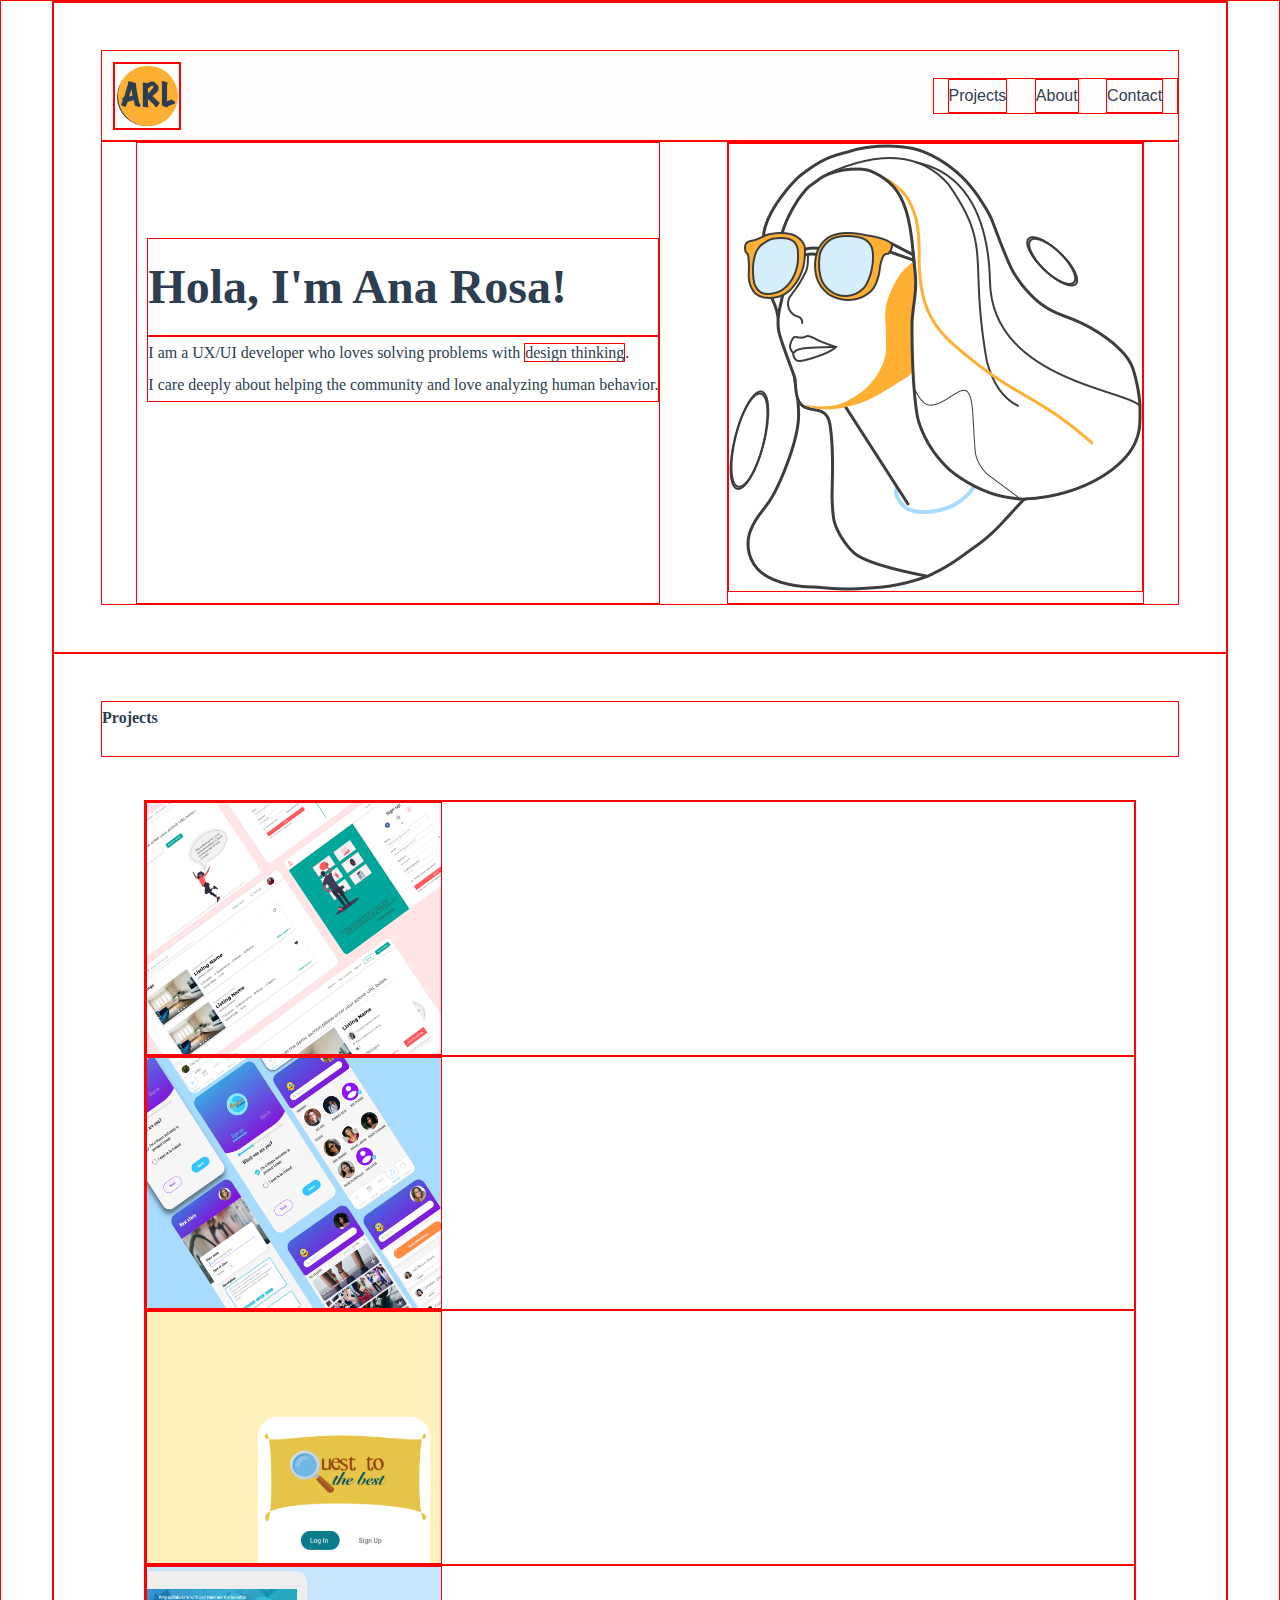
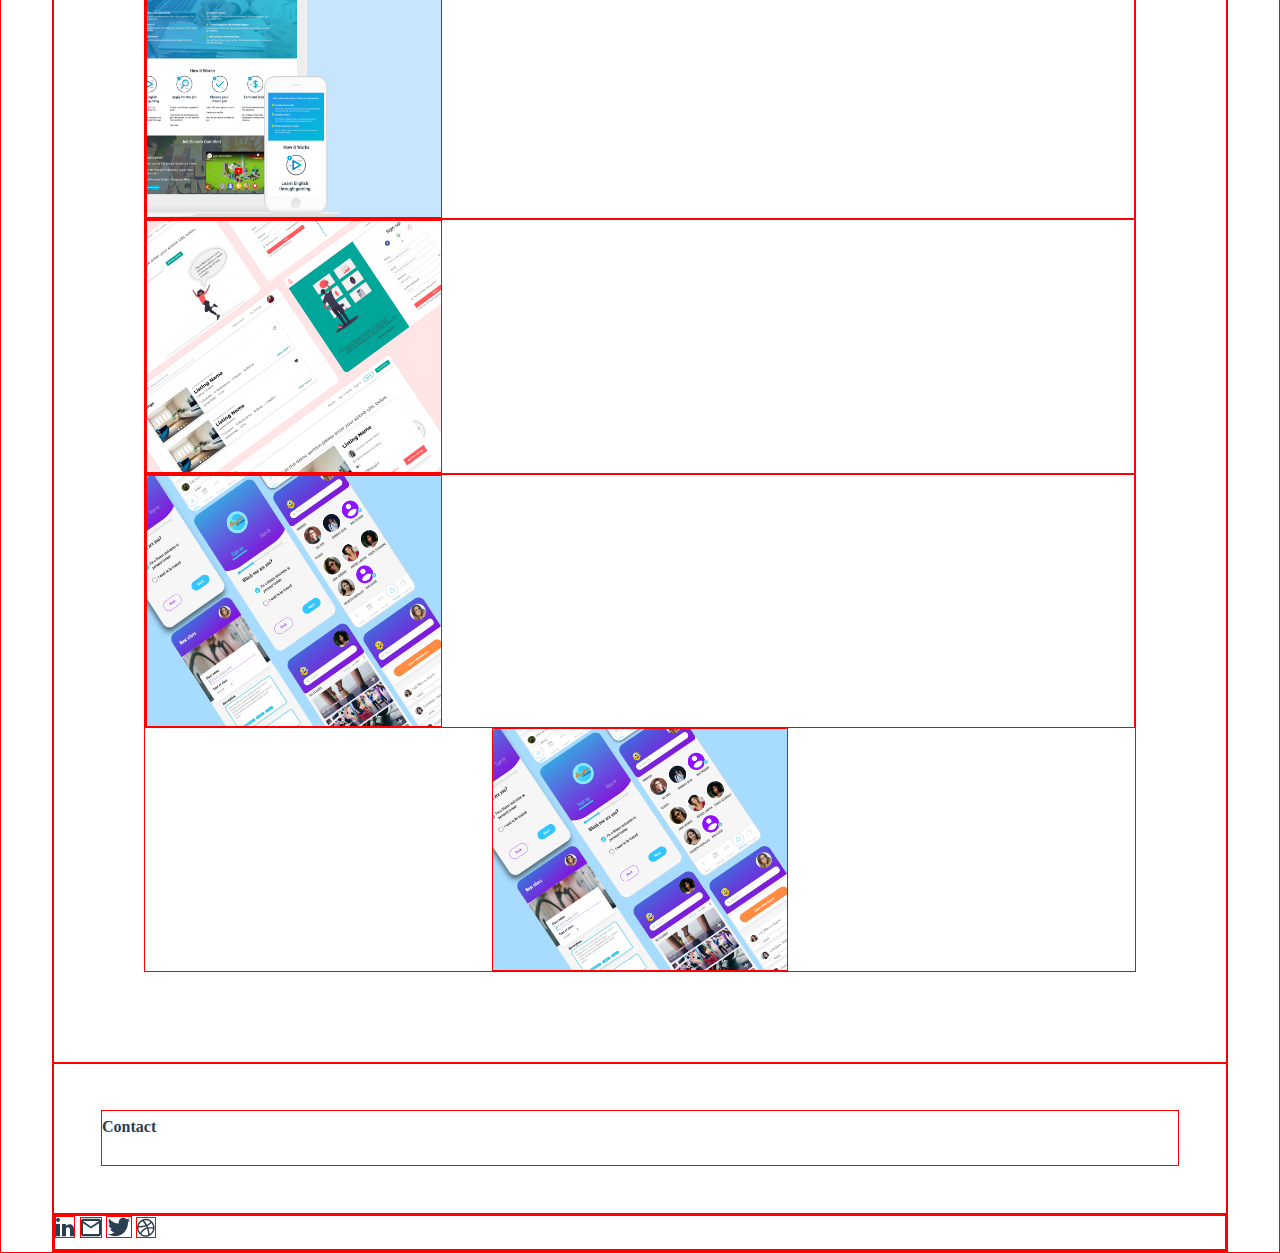
==== index.html @ a6da2b49 "added some layout" ====
<!DOCTYPE html>
<html lang="en">
<head>
    <meta charset="UTF-8">
    <meta name="viewport" content="width=device-width, initial-scale=1.0">
    <link rel="stylesheet" href="style/index.css">
    <!-- This is the link to my stylesheet-->
    <title>Document</title>
</head>
<body>
    <!-- header section-->
<header>
    <nav >   
        <div class="logo">
            <img src="assets/favicon.svg" alt="">

        </div>

        <div class= "links">
            <a href="#proyects">Projects</a>
            <a href="#about">About</a>
            <a href="#contact">Contact</a>
        </div>
    </nav>
    <section class="hero">
        <div>
            <img src="assets/me.png" alt="">
        </div>
        <div class="hero-text">
            <h1>Hola, I'm Ana Rosa!</h1>
            <h3>I am a UX/UI developer who loves solving problems with 
                <strong>design thinking</strong>. <br>
                I care deeply about helping the community and
                love analyzing human behavior.</h3>
        </div>
    </section>
    


</header>
    <!-- footer section-->
<section class="projects">
    <h2>Projects</h2>
    <div class="projects-items">
        <div>
            <img src="assets/airbnb.png" alt="">
        </div>
        <div>
            <img src="assets/fitnessApp.png" alt="">
        </div>
        <div>
            <img src="assets/quest.png" alt="">
        </div>
        <div>
        <img src="assets/solveEmployment.png" alt="">
        </div>
        <div>
            <img src="assets/airbnb.png" alt="">
        </div>
        <div>
            <img src="assets/fitnessApp.png" alt="">
        </div>
        
        
        
        
        <img src="assets/fitnessApp.png" alt="">
    </div>
</section>

    <!-- contact section-->
<section  class="projects">
    <h2>Contact</h2>    

</section>

    <!-- footer section-->
<footer>    
    <div>
        <img src="assets/in.svg" alt="">
        <img src="assets/email.svg" alt="">
        <img src="assets/tw.svg" alt="">
        <img src="assets/dribble.svg" alt="">
    </div>
</footer>

    <!-- header section-->

    <!-- header section-->



    
</body>
</html>
---- style/index.css ----
/* Add CSS styling here */

/* css reset*/
* {
    margin: 0;
    padding: 0;
    box-sizing: border-box;
    font-size: 100%;
    font: inherit;
    vertical-align: baseline;
    max-width: 100%;
    border: 1px solid red;
}

/* General style */
body {
    line-height: 2;
    font-family: 'Lato', 'Helvetica', 'Ubuntu', sans-serif;
    margin:0 4% 0 4%;
    
}

section {
    

}

h1, h2, h3, h4 {
    color: #2c3e50;
    font-family: Lato;

}

/* header section begins */
nav{
    width: 100%;
    background-color: #FEFDFB;
    /* padding: 1%; */
}

.logo {
    margin: 1%;
    display:flex;
    align-items: center;
    justify-content: space-around;
    /* flex-grow: 0.01;  */

}
header{
    margin: 0;
    padding:4% 4%;
}
header nav { 
    /* position: fixed; */
    display:flex;
    justify-content: space-between;
    align-items: center;
    /* flex-grow: 10; */
}
a {
    text-decoration: none;
    color: #2F4153;
  }
.links{
    /* width: 30%; */
    display: flex;
    /* justify-content: space-evenly;*/
    flex-grow: 0.1; 
    /* flex-flow: row wrap; */
    justify-content: space-around;
}
.links a:hover{
    color: lightcoral;

}

h1{
    font-size: 48px;
    font-weight: 800;
    color: #2c3e50;
}
h2{
    font-size: 16px;
    color: #2c3e50;
    font-weight: 600;
    padding: 0 0 2%;

}
.hero {
    display: flex;
    flex-direction: row-reverse;
    justify-content: space-around;
}

.hero-text {
    padding: 0 0% 10% 1%;
    text-align: left;
    display: flex;
    flex-direction: column;
    justify-content: center;
    
}

.projects {
    margin: 0;
    padding:4%
    /* display: flex; */
}

.projects-items img {
    width:30%;
    height:100%;
}

.projects-items{
    margin: 4%;
    /* width: 50%; */
    /* max-width: 100%; */
    display: flex;
    justify-content: space-around;
    align-content: flex-start;
    flex-flow: row wrap;

}



.contact {
    margin: 0;
    padding:2% 4%;
    display: flex;
}
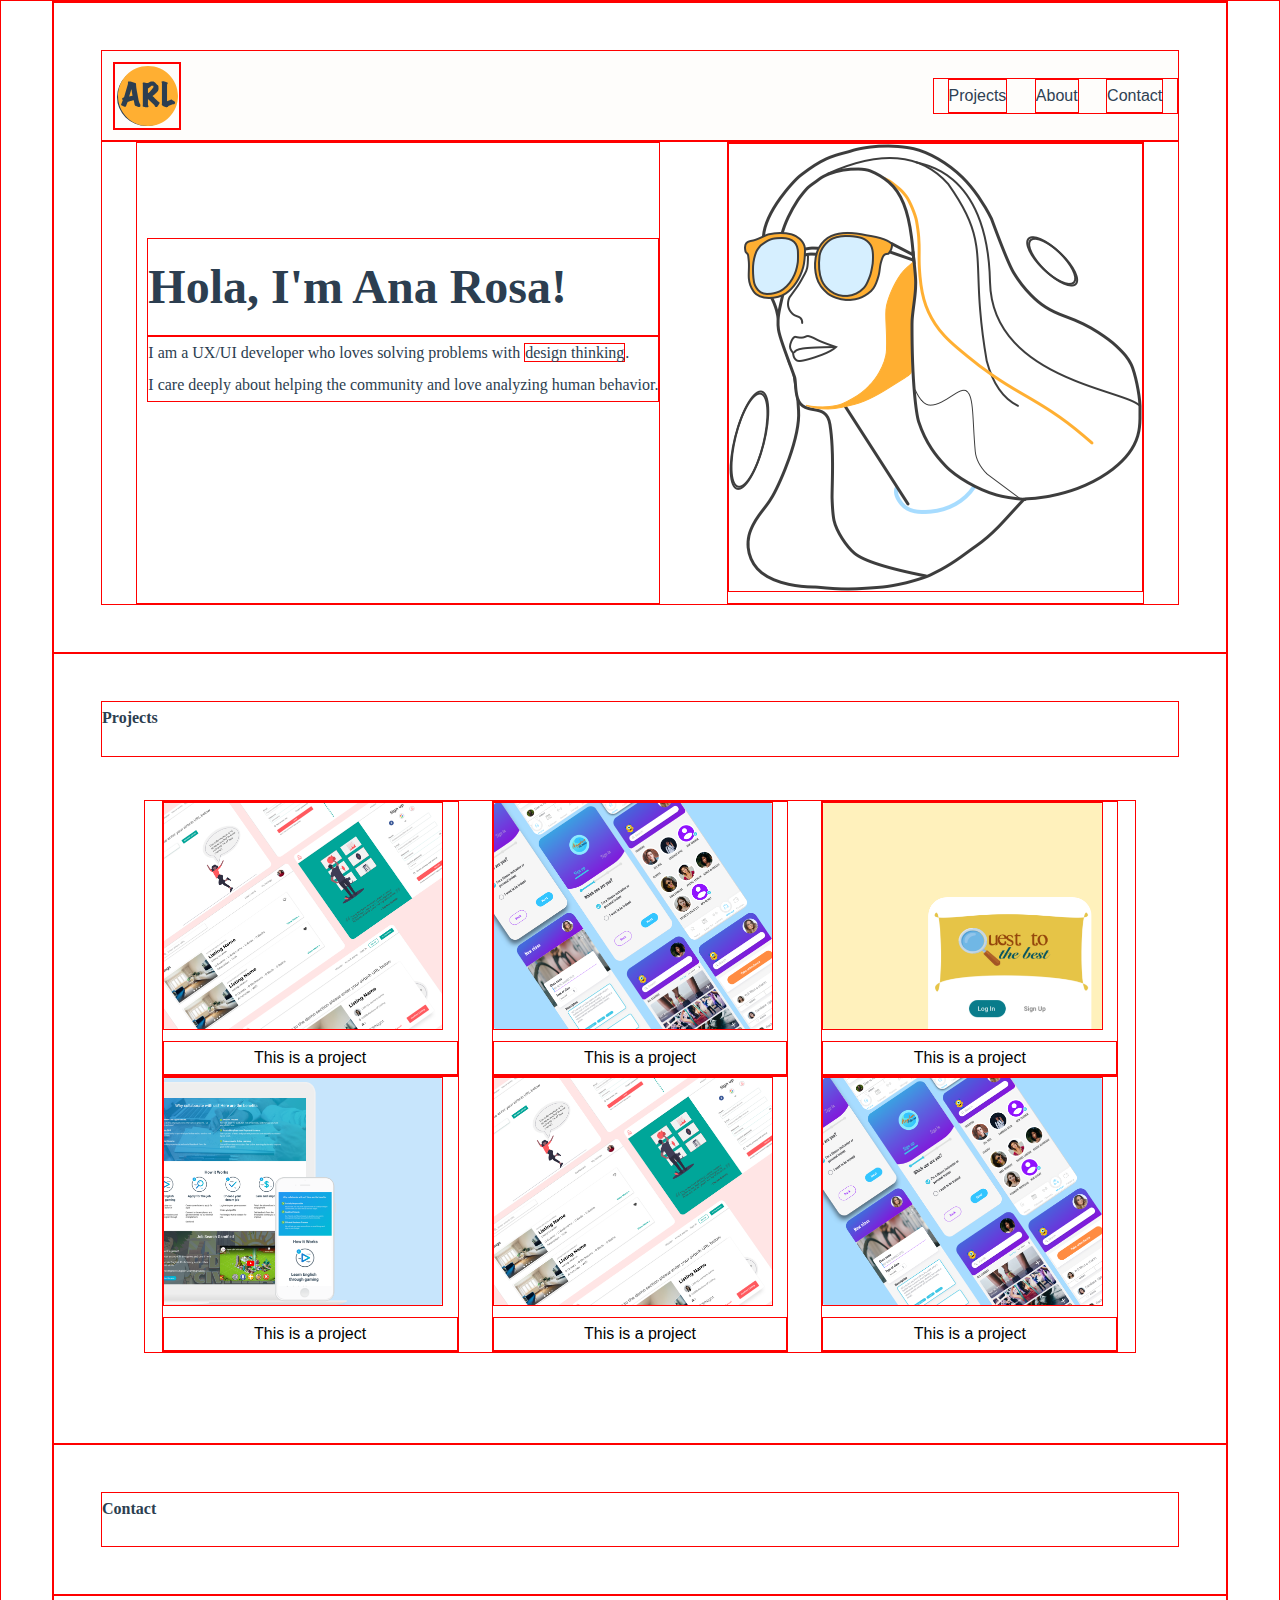
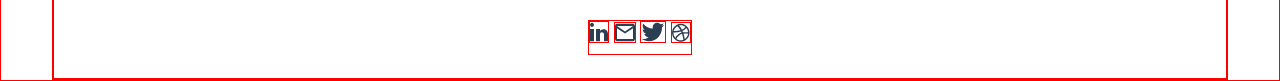
==== commit a39f6976: "projects row fixed" ====
--- a/index.html
+++ b/index.html
@@ -34,37 +34,41 @@
                 love analyzing human behavior.</h3>
         </div>
     </section>
-    
-
-
 </header>
     <!-- footer section-->
 <section class="projects">
     <h2>Projects</h2>
-    <div class="projects-items">
-        <div>
+    <div class="projects-items-container">
+        <div class="size">
             <img src="assets/airbnb.png" alt="">
+            <p>This is a project</p>
         </div>
-        <div>
+        <div class="size">
             <img src="assets/fitnessApp.png" alt="">
+            <p>This is a project</p>
+
         </div>
-        <div>
+        <div class="size">
             <img src="assets/quest.png" alt="">
+            <p>This is a project</p>
+
         </div>
-        <div>
+        <div class="size">
         <img src="assets/solveEmployment.png" alt="">
+            <p>This is a project</p>
+
         </div>
-        <div>
+        <div class="size">
             <img src="assets/airbnb.png" alt="">
+            <p>This is a project</p>
+
         </div>
-        <div>
+        <div class="size">
             <img src="assets/fitnessApp.png" alt="">
+            <p>This is a project</p>
+
         </div>
-        
-        
-        
-        
-        <img src="assets/fitnessApp.png" alt="">
+    
     </div>
 </section>
 
--- a/style/index.css
+++ b/style/index.css
@@ -103,30 +103,47 @@
 
 .projects {
     margin: 0;
-    padding:4%
-    /* display: flex; */
+    padding:4%;
+    display: flex;
+    flex-direction: column;
+    
 }
 
-.projects-items img {
-    width:30%;
-    height:100%;
+.projects-items-container img {
+    width:95%;
+    /* height:100%; */
+}
+.size {
+    width: 30%;
 }
 
-.projects-items{
+.projects-items-container{
     margin: 4%;
     /* width: 50%; */
     /* max-width: 100%; */
     display: flex;
+    /* flex-direction: row; */
     justify-content: space-around;
-    align-content: flex-start;
+    align-content: center;
     flex-flow: row wrap;
 
 }
 
-
+.size p {
+   margin: 0px;
+   display: flex;
+   justify-content: center; 
+}
 
 .contact {
     margin: 0;
     padding:2% 4%;
     display: flex;
+}
+
+footer {
+    margin: 0;
+    padding:2% 4%;
+    display: flex;
+    justify-content: space-around;
 }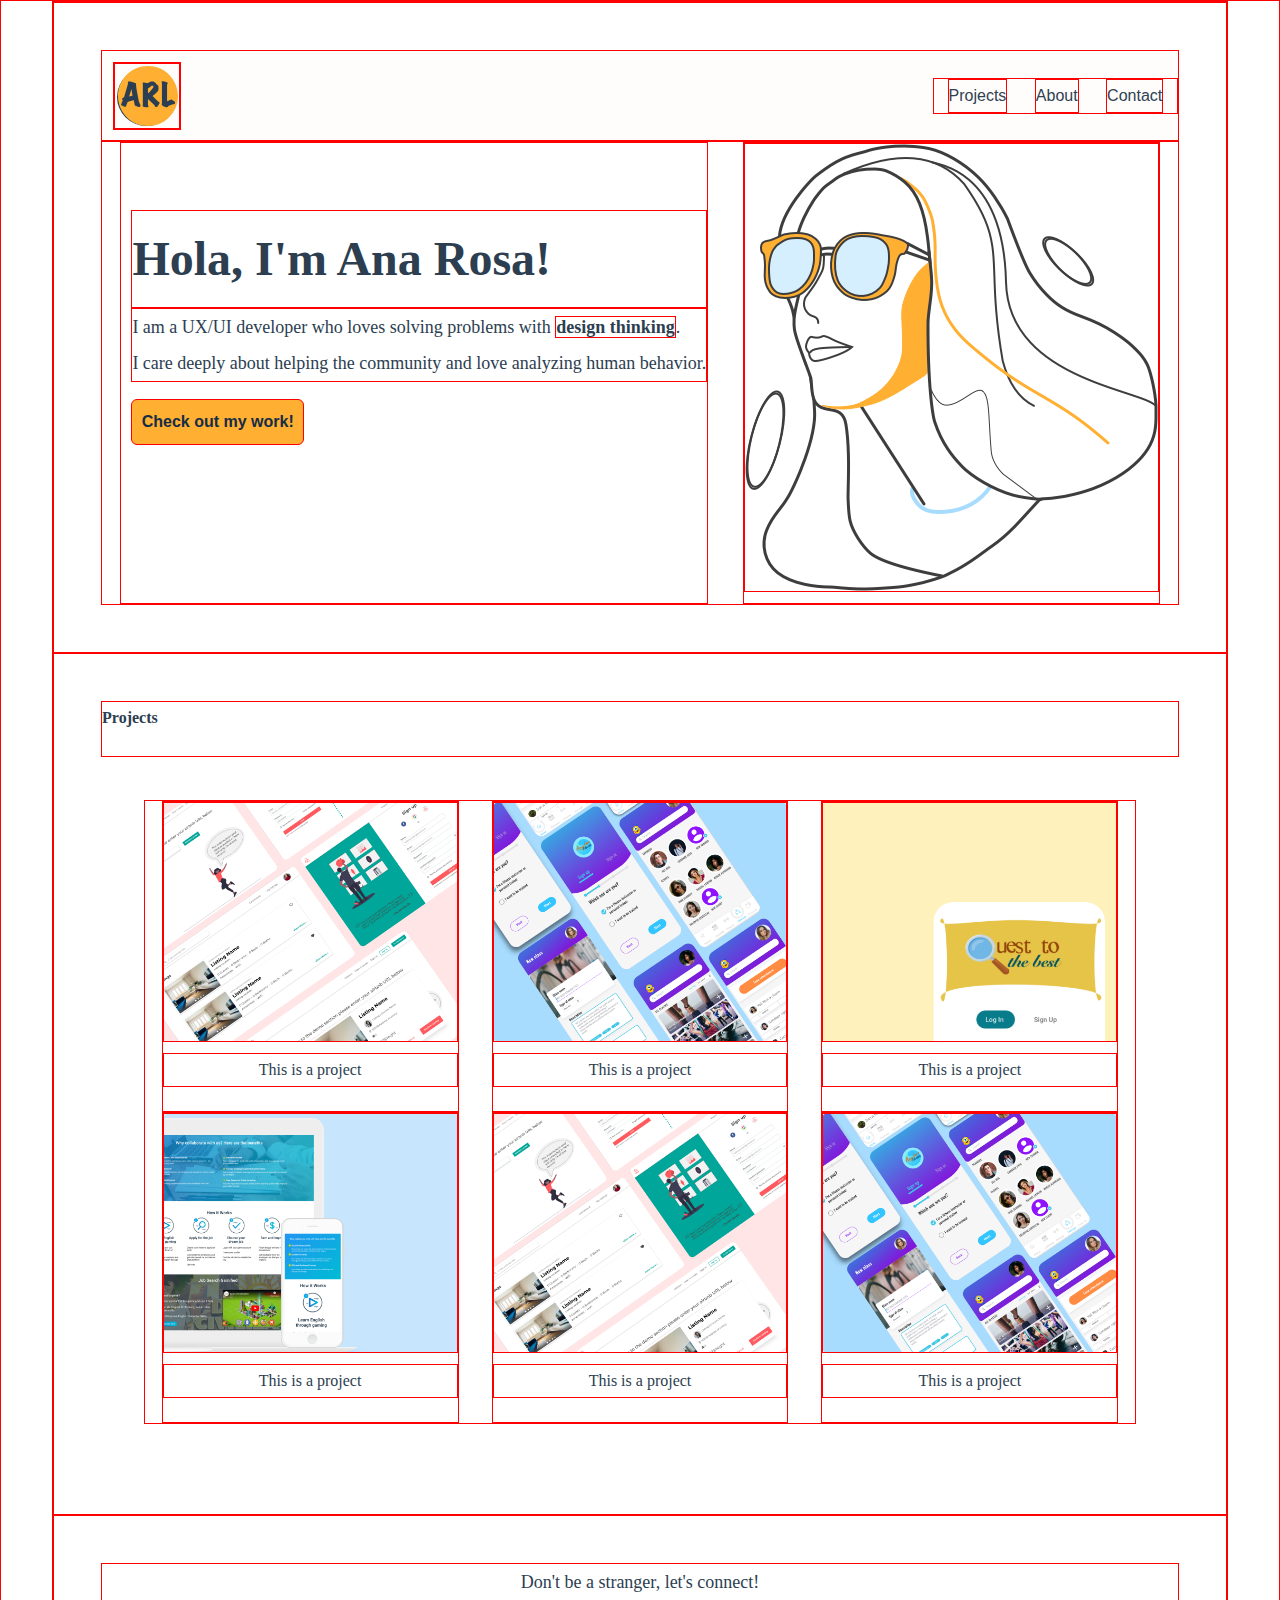
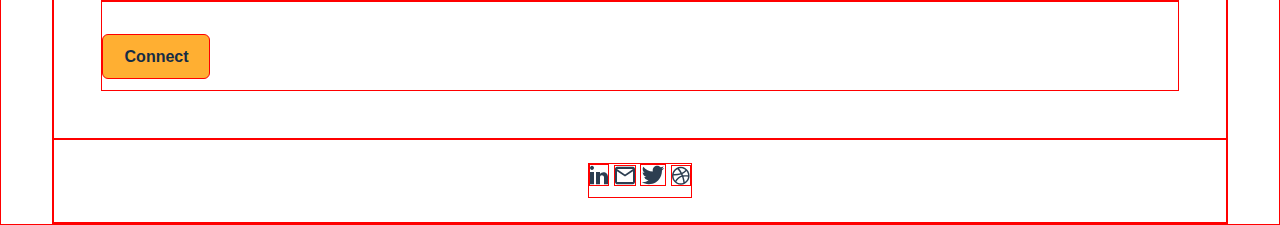
==== commit b992ddea: "connect part still fails" ====
--- a/index.html
+++ b/index.html
@@ -17,9 +17,9 @@
         </div>
 
         <div class= "links">
-            <a href="#proyects">Projects</a>
-            <a href="#about">About</a>
-            <a href="#contact">Contact</a>
+            <a href="projects.html">Projects</a>
+            <a href="about.html">About</a>
+            <a href="contact.html">Contact</a>
         </div>
     </nav>
     <section class="hero">
@@ -32,6 +32,7 @@
                 <strong>design thinking</strong>. <br>
                 I care deeply about helping the community and
                 love analyzing human behavior.</h3>
+            <button class="size"> Check out my work!</button>
         </div>
     </section>
 </header>
@@ -73,8 +74,15 @@
 </section>
 
     <!-- contact section-->
-<section  class="projects">
-    <h2>Contact</h2>    
+<section  class="contact">
+    <!-- <h2>Contact</h2>   -->
+    
+    <h3 class="">Don't be a stranger, let's connect!</h3>
+    <div class="">
+        <button class="c-button" type="button">
+          Connect  
+        </button>
+    </div>
 
 </section>
 
@@ -87,13 +95,6 @@
         <img src="assets/dribble.svg" alt="">
     </div>
 </footer>
-
-    <!-- header section-->
-
-    <!-- header section-->
-
-
-
     
 </body>
 </html>--- a/style/index.css
+++ b/style/index.css
@@ -20,12 +20,11 @@
     
 }
 
-section {
-    
-
+strong {
+    font-weight: 800;
 }
 
-h1, h2, h3, h4 {
+h1, h2, h3, h4, p {
     color: #2c3e50;
     font-family: Lato;
 
@@ -84,8 +83,13 @@
     color: #2c3e50;
     font-weight: 600;
     padding: 0 0 2%;
+}
+
+h3{
+    font-size: 18px;
 
 }
+
 .hero {
     display: flex;
     flex-direction: row-reverse;
@@ -93,28 +97,53 @@
 }
 
 .hero-text {
-    padding: 0 0% 10% 1%;
+    padding: 2% 0% 10% 1%;
+    
     text-align: left;
     display: flex;
     flex-direction: column;
-    justify-content: center;
+    justify-content: center; 
+}
+
+
+button{
+    margin: 3% 0% 1% 0%;
+    background-color: #FFAF32;
+    color: #152C45;
+    border-radius: 6px;
+    padding: 1% 1%;
+    cursor: pointer;
+    font-weight: 800;
     
+}
+
+button:hover{
+    /* border: none; */
+	background: #152C45;
+	color: #FFAF32;	
+	box-sizing: border-box;
+	transition: all 500ms ease; 
 }
 
 .projects {
     margin: 0;
     padding:4%;
     display: flex;
-    flex-direction: column;
-    
+    flex-direction: column;  
 }
 
 .projects-items-container img {
-    width:95%;
+    width:100%;
     /* height:100%; */
 }
 .size {
     width: 30%;
+}
+
+.size p {
+   margin: 0 0% 8% 0;
+   display: flex;
+   justify-content: center; 
 }
 
 .projects-items-container{
@@ -124,21 +153,27 @@
     display: flex;
     /* flex-direction: row; */
     justify-content: space-around;
-    align-content: center;
+    /* align-content: center; */
     flex-flow: row wrap;
 
 }
 
-.size p {
-   margin: 0px;
-   display: flex;
-   justify-content: center; 
+.contact {
+    margin: 0;
+    padding:4%;
+    display: flex;
+    flex-direction: column; 
+    justify-content: space-around;
 }
 
-.contact {
-    margin: 0;
-    padding:2% 4%;
-    display: flex;
+.contact h3{
+    text-align: center;
+}
+
+.c-button {
+    padding: .5% 2%;
+    width: 10%;
+    text-align: center;
 }
 
 footer {
@@ -146,4 +181,6 @@
     padding:2% 4%;
     display: flex;
     justify-content: space-around;
-}+
+}
+
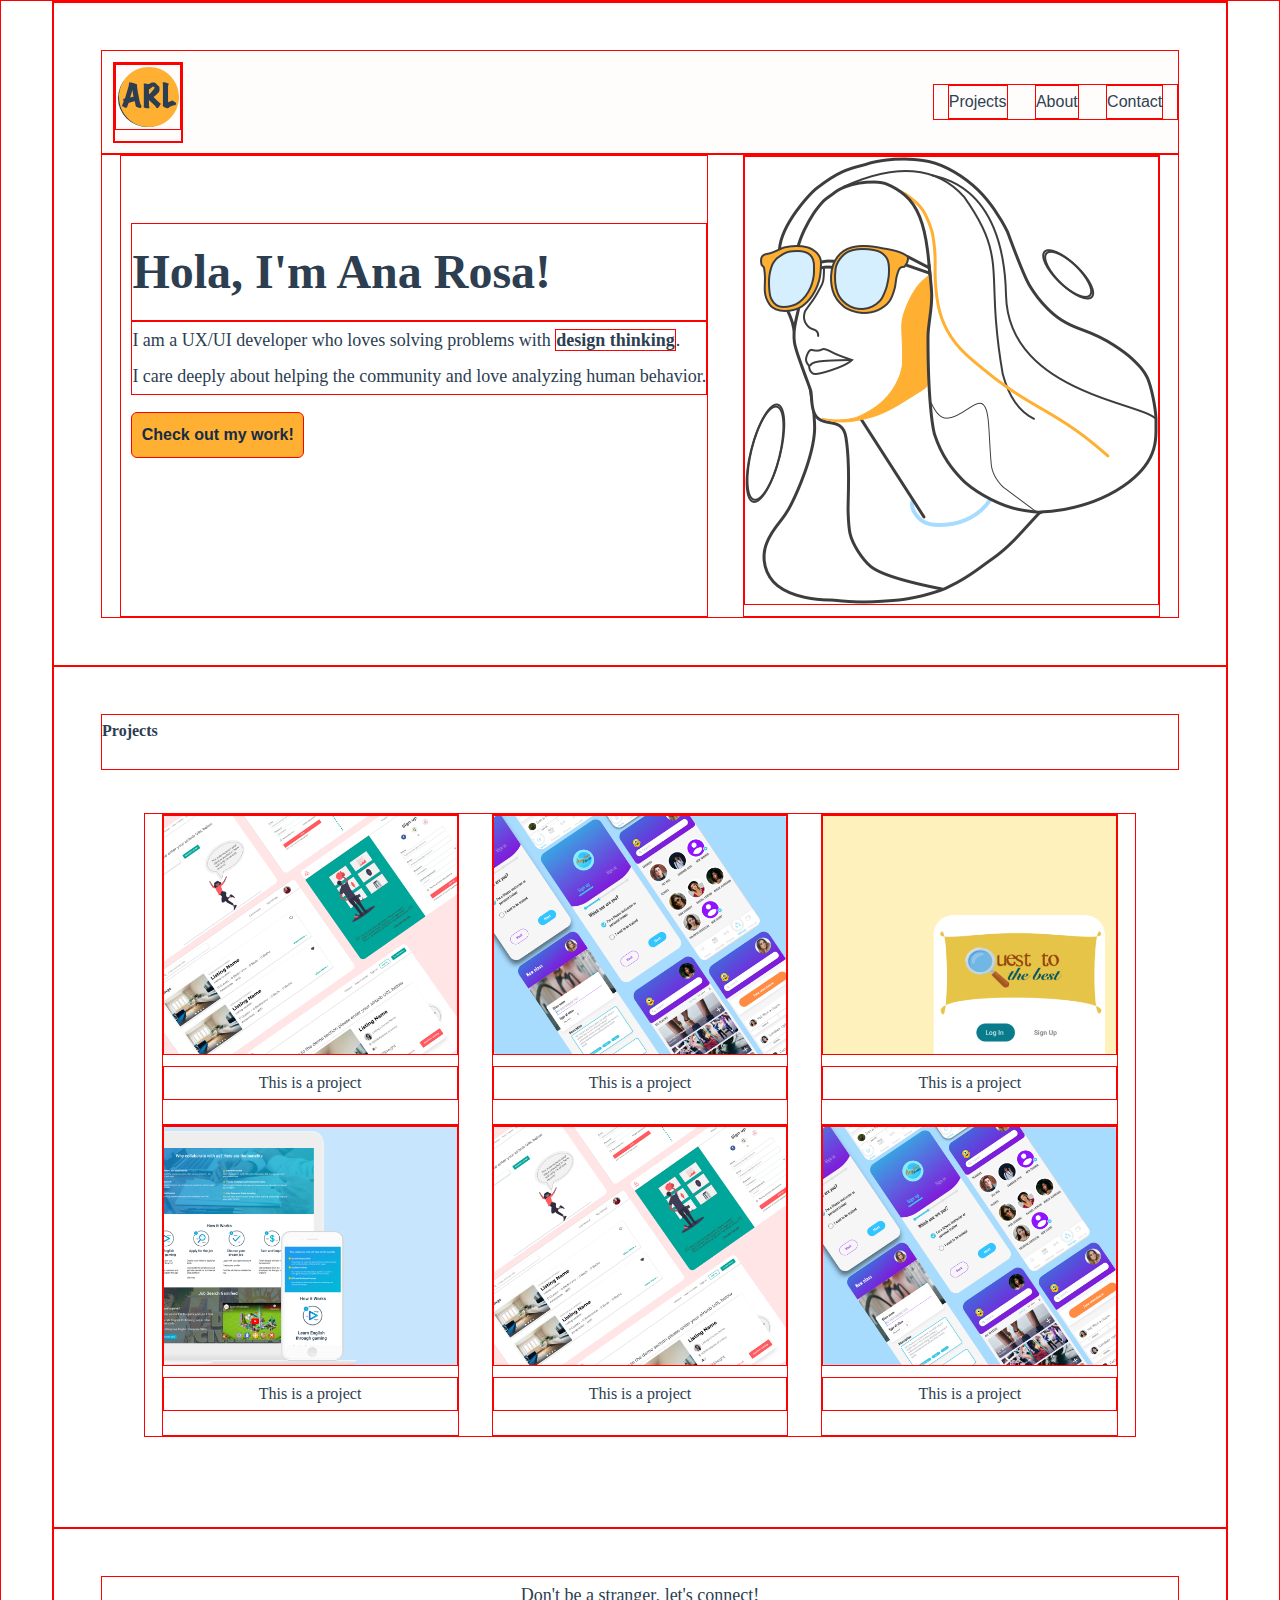
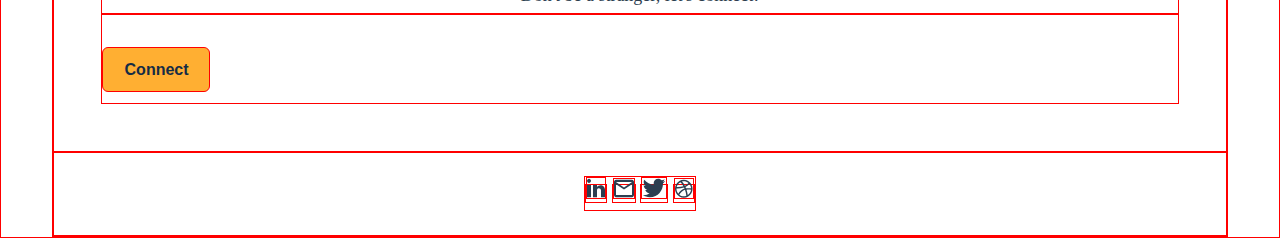
==== commit fb04a1d6: "added pages" ====
--- a/index.html
+++ b/index.html
@@ -5,14 +5,14 @@
     <meta name="viewport" content="width=device-width, initial-scale=1.0">
     <link rel="stylesheet" href="style/index.css">
     <!-- This is the link to my stylesheet-->
-    <title>Document</title>
+    <title>Portfolio</title>
 </head>
 <body>
     <!-- header section-->
 <header>
     <nav >   
         <div class="logo">
-            <img src="assets/favicon.svg" alt="">
+            <a href="index.html"><img src="assets/favicon.svg"  alt=""></a>
 
         </div>
 
@@ -36,7 +36,7 @@
         </div>
     </section>
 </header>
-    <!-- footer section-->
+    <!-- projects section-->
 <section class="projects">
     <h2>Projects</h2>
     <div class="projects-items-container">
@@ -89,10 +89,10 @@
     <!-- footer section-->
 <footer>    
     <div>
-        <img src="assets/in.svg" alt="">
-        <img src="assets/email.svg" alt="">
-        <img src="assets/tw.svg" alt="">
-        <img src="assets/dribble.svg" alt="">
+        <a href="https://www.linkedin.com/in/ana-rosa-lerma/"><img src="assets/in.svg" alt=""></a>
+        <a href="mailto:anarosa.lermas@gmail.com"><img src="assets/email.svg" alt=""></a>
+        <a href="https://twitter.com/anarosaUX"><img src="assets/tw.svg" alt=""></a>
+        <a href="https://dribbble.com/"><img src="assets/dribble.svg" alt=""></a>
     </div>
 </footer>
     
